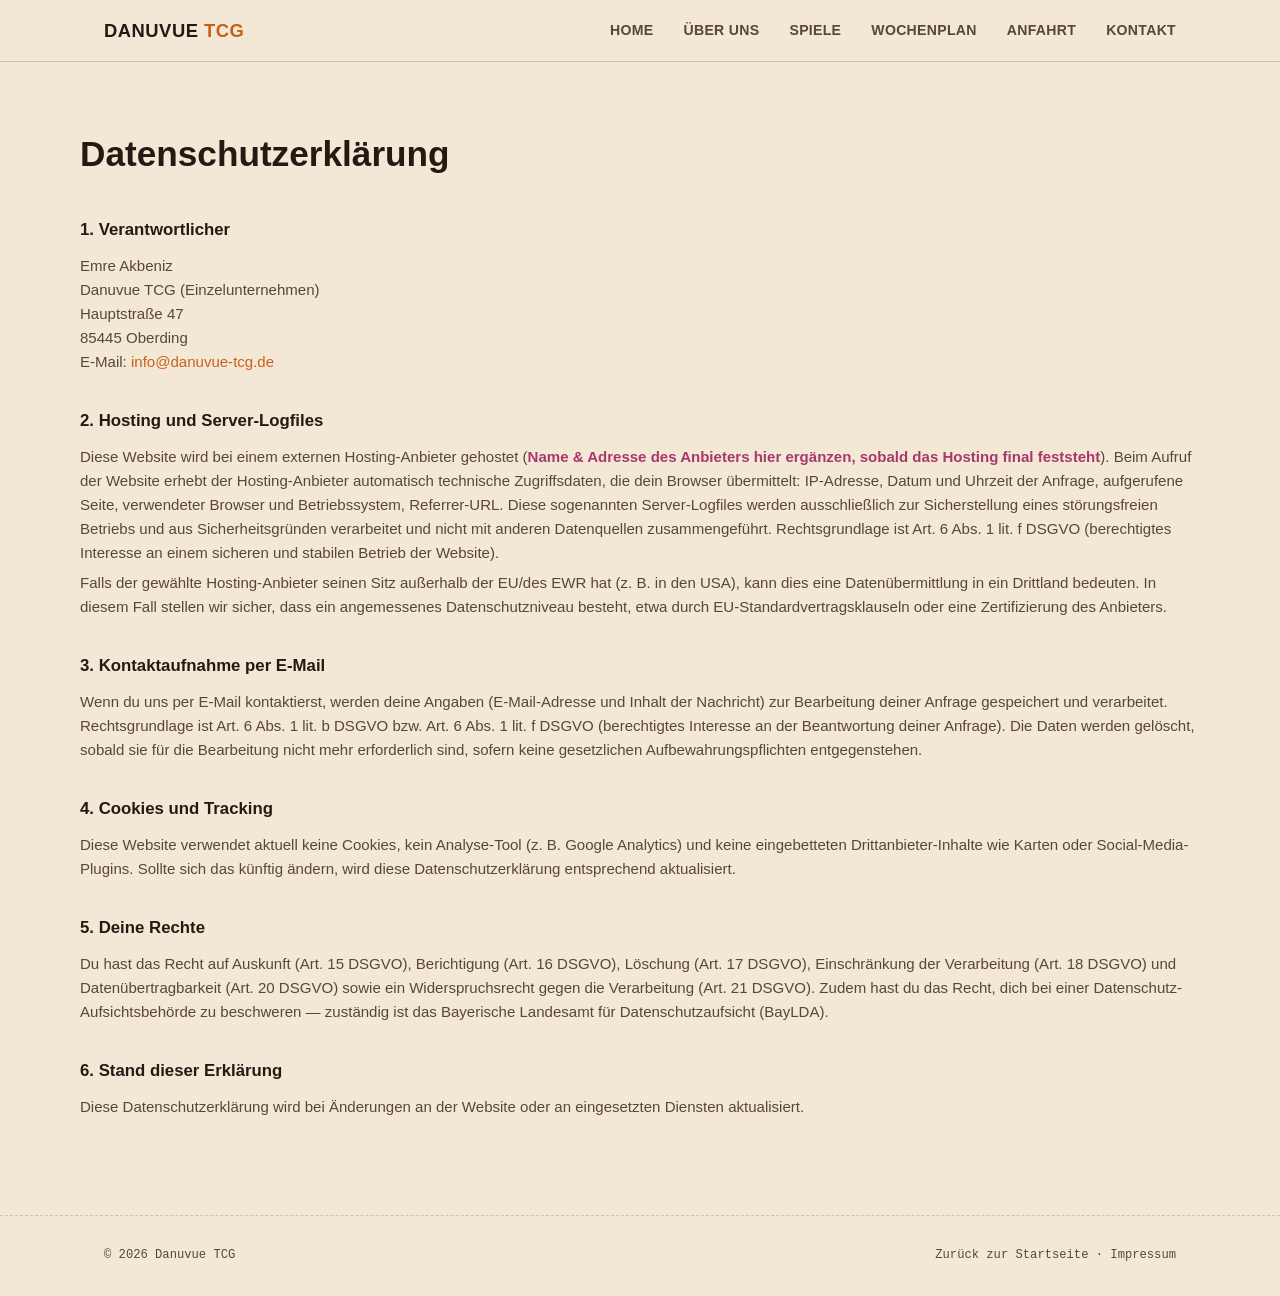
==== datenschutz.html @ 93c1543a "Add Datenschutzerklärung page and extend Impressum with liability/copyright sections - New datenschu" ====
<!DOCTYPE html>
<html lang="de">
<head>
<meta charset="UTF-8">
<meta name="viewport" content="width=device-width, initial-scale=1.0">
<title>Datenschutz – Danuvue TCG</title>
<meta name="robots" content="noindex">
<link rel="stylesheet" href="style.css">
</head>
<body>

<header>
  <nav class="nav">
    <a href="index.html" class="logo">Danuvue <span class="accent">TCG</span></a>
    <button class="navtoggle" id="navToggle" aria-label="Menü öffnen" aria-expanded="false">☰</button>
    <div class="navlinks" id="navLinks">
      <a href="index.html#home">Home</a>
      <a href="index.html#about">Über uns</a>
      <a href="index.html#games">Spiele</a>
      <a href="index.html#schedule">Wochenplan</a>
      <a href="index.html#info">Anfahrt</a>
      <a href="index.html#contact">Kontakt</a>
    </div>
  </nav>
</header>

<section class="legal wrap">
  <h1>Datenschutzerklärung</h1>

  <h2>1. Verantwortlicher</h2>
  <p>
    Emre Akbeniz<br>
    Danuvue TCG (Einzelunternehmen)<br>
    Hauptstraße 47<br>
    85445 Oberding<br>
    E-Mail: <a href="mailto:info@danuvue-tcg.de">info@danuvue-tcg.de</a>
  </p>

  <h2>2. Hosting und Server-Logfiles</h2>
  <p>Diese Website wird bei einem externen Hosting-Anbieter gehostet (<span class="todo">Name &amp; Adresse des Anbieters hier ergänzen, sobald das Hosting final feststeht</span>). Beim Aufruf der Website erhebt der Hosting-Anbieter automatisch technische Zugriffsdaten, die dein Browser übermittelt: IP-Adresse, Datum und Uhrzeit der Anfrage, aufgerufene Seite, verwendeter Browser und Betriebssystem, Referrer-URL. Diese sogenannten Server-Logfiles werden ausschließlich zur Sicherstellung eines störungsfreien Betriebs und aus Sicherheitsgründen verarbeitet und nicht mit anderen Datenquellen zusammengeführt. Rechtsgrundlage ist Art. 6 Abs. 1 lit. f DSGVO (berechtigtes Interesse an einem sicheren und stabilen Betrieb der Website).</p>
  <p>Falls der gewählte Hosting-Anbieter seinen Sitz außerhalb der EU/des EWR hat (z. B. in den USA), kann dies eine Datenübermittlung in ein Drittland bedeuten. In diesem Fall stellen wir sicher, dass ein angemessenes Datenschutzniveau besteht, etwa durch EU-Standardvertragsklauseln oder eine Zertifizierung des Anbieters.</p>

  <h2>3. Kontaktaufnahme per E-Mail</h2>
  <p>Wenn du uns per E-Mail kontaktierst, werden deine Angaben (E-Mail-Adresse und Inhalt der Nachricht) zur Bearbeitung deiner Anfrage gespeichert und verarbeitet. Rechtsgrundlage ist Art. 6 Abs. 1 lit. b DSGVO bzw. Art. 6 Abs. 1 lit. f DSGVO (berechtigtes Interesse an der Beantwortung deiner Anfrage). Die Daten werden gelöscht, sobald sie für die Bearbeitung nicht mehr erforderlich sind, sofern keine gesetzlichen Aufbewahrungspflichten entgegenstehen.</p>

  <h2>4. Cookies und Tracking</h2>
  <p>Diese Website verwendet aktuell keine Cookies, kein Analyse-Tool (z. B. Google Analytics) und keine eingebetteten Drittanbieter-Inhalte wie Karten oder Social-Media-Plugins. Sollte sich das künftig ändern, wird diese Datenschutzerklärung entsprechend aktualisiert.</p>

  <h2>5. Deine Rechte</h2>
  <p>Du hast das Recht auf Auskunft (Art. 15 DSGVO), Berichtigung (Art. 16 DSGVO), Löschung (Art. 17 DSGVO), Einschränkung der Verarbeitung (Art. 18 DSGVO) und Datenübertragbarkeit (Art. 20 DSGVO) sowie ein Widerspruchsrecht gegen die Verarbeitung (Art. 21 DSGVO). Zudem hast du das Recht, dich bei einer Datenschutz-Aufsichtsbehörde zu beschweren — zuständig ist das Bayerische Landesamt für Datenschutzaufsicht (BayLDA).</p>

  <h2>6. Stand dieser Erklärung</h2>
  <p>Diese Datenschutzerklärung wird bei Änderungen an der Website oder an eingesetzten Diensten aktualisiert.</p>
</section>

<footer>
  <div class="wrap">
    <span>© 2026 Danuvue TCG</span>
    <span><a href="index.html">Zurück zur Startseite</a> · <a href="impressum.html">Impressum</a></span>
  </div>
</footer>

<script>
  document.getElementById('navToggle').addEventListener('click', function () {
    var open = document.getElementById('navLinks').classList.toggle('open');
    this.setAttribute('aria-expanded', open);
  });
</script>

</body>
</html>
---- style.css ----
/* ---------- Tokens ---------- */
  :root {
    --ink: #241a13;
    --ink-soft: #5a4636;
    --paper: #f3e8d6;
    --paper-2: #e9dabc;
    --line: #d5c1a0;
    --amber: #c9601a;
    --magenta: #a8386b;
    --gold: #93711f;
    --shadow: 0 1px 2px rgba(36,26,19,0.08);

    --c-lorcana: #7a54ab;
    --c-gundam: #4f6b7a;
    --c-yugioh: #b8481f;
    --c-onepiece: #a02f2f;
    --c-magic: #326b4c;
    --c-riftbound: #a3791f;
  }
  @media (prefers-color-scheme: dark) {
    :root {
      --ink: #f1e4cd;
      --ink-soft: #c3ac8b;
      --paper: #17110b;
      --paper-2: #221a11;
      --line: #3d2e1e;
      --amber: #ff8a3d;
      --magenta: #ea6fa1;
      --gold: #e2b458;
      --shadow: 0 2px 10px rgba(0,0,0,0.35);
    }
  }
  :root[data-theme="dark"] {
    --ink: #f1e4cd; --ink-soft: #c3ac8b; --paper: #17110b; --paper-2: #221a11;
    --line: #3d2e1e; --amber: #ff8a3d; --magenta: #ea6fa1; --gold: #e2b458;
    --shadow: 0 2px 10px rgba(0,0,0,0.35);
  }
  :root[data-theme="light"] {
    --ink: #241a13; --ink-soft: #5a4636; --paper: #f3e8d6; --paper-2: #e9dabc;
    --line: #d5c1a0; --amber: #c9601a; --magenta: #a8386b; --gold: #93711f;
    --shadow: 0 1px 2px rgba(36,26,19,0.08);
  }

  * { box-sizing: border-box; margin: 0; padding: 0; }
  html { scroll-behavior: smooth; }
  @media (prefers-reduced-motion: reduce) {
    html { scroll-behavior: auto; }
    * { animation-duration: 0.001ms !important; transition-duration: 0.001ms !important; }
  }
  body {
    background: var(--paper);
    color: var(--ink);
    font-family: -apple-system, BlinkMacSystemFont, "Segoe UI", Roboto, sans-serif;
    line-height: 1.6;
  }
  a { color: inherit; text-decoration: none; }
  img { max-width: 100%; display: block; }
  :focus-visible { outline: 2px solid var(--amber); outline-offset: 3px; }

  .mono { font-family: ui-monospace, "SF Mono", Menlo, Consolas, monospace; font-variant-numeric: tabular-nums; }
  .wrap { max-width: 1120px; margin: 0 auto; padding: 0 24px; }

  /* ---------- Header ---------- */
  header {
    position: sticky; top: 0; z-index: 50;
    background: color-mix(in srgb, var(--paper) 88%, transparent);
    backdrop-filter: blur(10px);
    border-bottom: 1px solid var(--line);
  }
  .nav {
    display: flex; align-items: center; justify-content: space-between;
    padding: 16px 24px; max-width: 1120px; margin: 0 auto;
  }
  .logo {
    font-weight: 800; font-size: 1.15rem; letter-spacing: 0.5px; text-transform: uppercase;
  }
  .logo .accent { color: var(--amber); }
  .navlinks { display: flex; gap: 30px; font-size: 0.88rem; font-weight: 600; letter-spacing: 0.3px; text-transform: uppercase; }
  .navlinks a { color: var(--ink-soft); transition: color .2s; }
  .navlinks a:hover { color: var(--amber); }
  .navtoggle { display: none; background: none; border: 1px solid var(--line); border-radius: 6px; color: var(--ink); font-size: 1.2rem; cursor: pointer; padding: 6px 10px; }

  @media (max-width: 760px) {
    .navlinks {
      position: absolute; top: 100%; left: 0; right: 0;
      flex-direction: column; gap: 0;
      background: var(--paper);
      border-bottom: 1px solid var(--line);
      max-height: 0; overflow: hidden; transition: max-height .3s ease;
    }
    .navlinks.open { max-height: 400px; }
    .navlinks a { padding: 14px 24px; border-top: 1px solid var(--line); }
    .navtoggle { display: block; }
  }

  /* ---------- Hero: neon shop sign ---------- */
  .hero {
    background: var(--ink);
    color: var(--paper);
    position: relative;
    overflow: hidden;
    padding: 110px 24px 90px;
    text-align: center;
  }
  .hero::before {
    content: "";
    position: absolute; inset: 0;
    background:
      radial-gradient(ellipse 60% 45% at 50% 8%, color-mix(in srgb, var(--amber) 30%, transparent), transparent 70%),
      radial-gradient(ellipse 40% 30% at 85% 90%, color-mix(in srgb, var(--magenta) 22%, transparent), transparent 70%);
    pointer-events: none;
  }
  .hero-inner { position: relative; }
  .hero .eyebrow {
    display: inline-block; font-family: ui-monospace, monospace; font-size: 0.75rem;
    letter-spacing: 3px; text-transform: uppercase; color: color-mix(in srgb, var(--paper) 55%, transparent);
    margin-bottom: 26px;
  }
  .marquee {
    font-size: clamp(3rem, 11vw, 6.4rem);
    font-weight: 800; letter-spacing: -1px; text-transform: uppercase;
    color: var(--paper);
    text-shadow:
      0 0 14px color-mix(in srgb, var(--amber) 55%, transparent),
      0 0 46px color-mix(in srgb, var(--amber) 30%, transparent);
    line-height: 0.98;
  }
  .marquee .sub {
    display: block; font-size: 0.32em; letter-spacing: 8px; color: var(--amber);
    text-shadow: 0 0 12px color-mix(in srgb, var(--amber) 70%, transparent);
    margin-top: 10px;
  }
  .nameplate {
    display: inline-flex; align-items: center; gap: 10px;
    margin: 34px auto 0; padding: 10px 22px;
    border: 1px solid color-mix(in srgb, var(--gold) 55%, transparent);
    border-radius: 4px;
    background: color-mix(in srgb, var(--paper) 6%, transparent);
    font-family: ui-monospace, monospace; font-size: 0.85rem; letter-spacing: 1px;
    color: color-mix(in srgb, var(--paper) 80%, transparent);
  }
  .hero p.lead {
    max-width: 560px; margin: 30px auto 0;
    color: color-mix(in srgb, var(--paper) 68%, transparent); font-size: 1.05rem;
  }
  .btnrow { display: flex; gap: 14px; justify-content: center; flex-wrap: wrap; margin-top: 36px; }
  .btn {
    padding: 13px 26px; border-radius: 4px; font-weight: 700; font-size: 0.85rem;
    text-transform: uppercase; letter-spacing: 0.6px;
    display: inline-block; transition: transform .15s, box-shadow .15s, opacity .15s;
    border: 1px solid transparent;
  }
  .btn-primary { background: var(--amber); color: #1b0f04; }
  .btn-primary:hover { transform: translateY(-2px); box-shadow: 0 8px 22px color-mix(in srgb, var(--amber) 45%, transparent); }
  .btn-outline { border-color: color-mix(in srgb, var(--paper) 30%, transparent); color: var(--paper); }
  .btn-outline:hover { border-color: var(--amber); color: var(--amber); }

  section { padding: 72px 0; }
  .section-head { margin-bottom: 42px; }
  .section-head .kicker {
    font-family: ui-monospace, monospace; color: var(--amber); font-weight: 600; font-size: 0.78rem;
    text-transform: uppercase; letter-spacing: 2px; margin-bottom: 10px; display: block;
  }
  .section-head h2 { font-size: clamp(1.7rem, 4vw, 2.3rem); font-weight: 800; letter-spacing: -0.3px; text-wrap: balance; }
  .section-head p { color: var(--ink-soft); max-width: 560px; margin-top: 12px; }

  /* ---------- About ---------- */
  .about-text { max-width: 640px; }
  .about-text p { color: var(--ink-soft); margin-bottom: 16px; }
  .about-gallery {
    display: grid; grid-template-columns: repeat(3, 1fr); gap: 26px;
    margin-top: 56px;
  }
  @media (max-width: 640px) { .about-gallery { grid-template-columns: 1fr; max-width: 340px; margin-left: auto; margin-right: auto; } }
  .photo-tile {
    --tilt: 0deg;
    position: relative; aspect-ratio: 3/4; border-radius: 12px; overflow: hidden;
    border: 2px solid var(--gold); background: var(--paper-2);
    box-shadow: var(--shadow);
    transform: rotate(var(--tilt));
    transition: transform .25s ease, box-shadow .25s ease;
  }
  .photo-tile:nth-child(1) { --tilt: -1.5deg; }
  .photo-tile:nth-child(2) { --tilt: 1.5deg; }
  .photo-tile:nth-child(3) { --tilt: -2deg; }
  .photo-tile:hover { transform: rotate(0deg) translateY(-6px); box-shadow: 0 14px 28px color-mix(in srgb, var(--gold) 30%, transparent); }
  .photo-tile img { width: 100%; height: 100%; object-fit: cover; display: block; }
  .photo-tile figcaption {
    position: absolute; left: 0; right: 0; bottom: 0; padding: 9px 12px;
    font-family: ui-monospace, monospace; font-size: 0.7rem; letter-spacing: 0.6px; text-transform: uppercase;
    color: #f3e8d6; background: linear-gradient(to top, rgba(0,0,0,0.65), transparent);
  }
  .stats { display: flex; gap: 36px; margin-top: 30px; flex-wrap: wrap; }
  .stat strong { display: block; font-size: 1.7rem; color: var(--amber); font-family: ui-monospace, monospace; }
  .stat span { color: var(--ink-soft); font-size: 0.8rem; text-transform: uppercase; letter-spacing: 0.5px; }

  /* ---------- Games: set-symbol strip ---------- */
  .games-grid { display: grid; grid-template-columns: repeat(auto-fit, minmax(150px, 1fr)); gap: 1px; background: var(--line); border: 1px solid var(--line); border-radius: 8px; overflow: hidden; }
  .game-card {
    --cc: var(--mark-color, var(--amber));
    padding: 26px 18px; text-align: center;
    background:
      repeating-linear-gradient(45deg, color-mix(in srgb, var(--cc) 13%, transparent) 0 2px, transparent 2px 11px),
      repeating-linear-gradient(-45deg, color-mix(in srgb, var(--cc) 13%, transparent) 0 2px, transparent 2px 11px),
      var(--paper);
    box-shadow: inset 0 0 0 1px color-mix(in srgb, var(--cc) 20%, transparent);
  }
  .game-card .mark {
    width: 34px; height: 34px; margin: 0 auto 12px; border-radius: 50%;
    display: flex; align-items: center; justify-content: center;
    font-family: ui-monospace, monospace; font-weight: 700; font-size: 0.85rem;
    color: var(--paper); background: var(--mark-color, var(--amber));
  }
  .game-card h3 { font-size: 0.92rem; margin-bottom: 4px; }
  .game-card p { color: var(--ink-soft); font-size: 0.78rem; }

  /* ---------- Schedule: cards on the table ---------- */
  .schedule-scroll { overflow-x: auto; padding: 30px 6px 16px; margin: 0 -6px; }
  .schedule {
    display: flex; gap: 22px; min-width: max-content; padding: 0 18px;
  }
  .tcard {
    --gc: var(--amber);
    width: 210px; min-height: 300px;
    background:
      repeating-linear-gradient(45deg, color-mix(in srgb, var(--gc) 8%, transparent) 0 2px, transparent 2px 11px),
      repeating-linear-gradient(-45deg, color-mix(in srgb, var(--gc) 8%, transparent) 0 2px, transparent 2px 11px),
      var(--paper);
    border: 2px solid var(--gc);
    border-radius: 12px;
    padding: 14px;
    display: flex; flex-direction: column;
    box-shadow: var(--shadow);
    transform: rotate(var(--tilt, 0deg));
    transition: transform .25s ease, box-shadow .25s ease;
  }
  .tcard:hover { transform: rotate(0deg) translateY(-6px); box-shadow: 0 14px 28px color-mix(in srgb, var(--gc) 30%, transparent); }
  .tcard:nth-child(odd) { --tilt: -2.5deg; }
  .tcard:nth-child(even) { --tilt: 2deg; }
  .tcard.rest { opacity: 0.6; }
  .tcard-head { display: flex; justify-content: space-between; align-items: flex-start; margin-bottom: 8px; }
  .tcard-day { font-weight: 800; font-size: 1.05rem; line-height: 1.1; }
  .tcard-day small { display: block; font-weight: 500; font-size: 0.68rem; color: var(--ink-soft); text-transform: uppercase; letter-spacing: 0.4px; margin-top: 2px; }
  .tcard-time {
    flex: none; width: 42px; height: 42px; border-radius: 50%;
    background: var(--gc); color: var(--paper);
    display: flex; align-items: center; justify-content: center;
    font-family: ui-monospace, monospace; font-size: 0.62rem; font-weight: 700; text-align: center; line-height: 1.05;
  }
  .tcard-typeline {
    font-family: ui-monospace, monospace; font-size: 0.7rem; text-transform: uppercase; letter-spacing: 0.5px;
    color: var(--gc); border-top: 1px solid var(--line); border-bottom: 1px solid var(--line);
    padding: 6px 0; margin-bottom: 10px;
  }
  .tcard-body { flex: 1; display: flex; flex-direction: column; gap: 10px; }
  .tcard-event .name { font-weight: 700; font-size: 0.92rem; }
  .tcard-event .fmt { color: var(--ink-soft); font-size: 0.78rem; margin-top: 2px; }
  .tcard-rest-txt { color: var(--ink-soft); font-size: 0.85rem; font-style: italic; margin: auto 0; text-align: center; }

  .note {
    margin-top: 8px; padding: 16px 20px; border-radius: 8px;
    background: var(--paper-2); border: 1px solid var(--line); border-left: 3px solid var(--amber);
    color: var(--ink-soft); font-size: 0.88rem;
  }
  .note strong { color: var(--ink); }

  /* ---------- Info ---------- */
  .info-grid { display: grid; grid-template-columns: repeat(3, 1fr); gap: 1px; background: var(--line); border: 1px solid var(--line); border-radius: 8px; overflow: hidden; }
  @media (max-width: 800px) { .info-grid { grid-template-columns: 1fr; } }
  .info-card { background: var(--paper); padding: 28px; }
  .info-card .kicker-sm { font-family: ui-monospace, monospace; font-size: 0.7rem; text-transform: uppercase; letter-spacing: 1.5px; color: var(--amber); margin-bottom: 10px; display: block; }
  .info-card h3 { margin-bottom: 10px; font-size: 1rem; }
  .info-card p, .info-card address { color: var(--ink-soft); font-style: normal; font-size: 0.9rem; }

  /* ---------- Contact ---------- */
  .cta {
    background: var(--ink); color: var(--paper);
    border-radius: 14px; padding: 58px 40px; text-align: center;
  }
  .cta h2 { font-size: clamp(1.5rem, 4vw, 2.1rem); margin-bottom: 12px; }
  .cta p { color: color-mix(in srgb, var(--paper) 65%, transparent); max-width: 480px; margin: 0 auto 26px; }

  /* ---------- Footer: receipt ---------- */
  footer { border-top: 1px dashed var(--line); padding: 30px 0; }
  footer .wrap { display: flex; justify-content: space-between; flex-wrap: wrap; gap: 10px; font-family: ui-monospace, monospace; font-size: 0.76rem; color: var(--ink-soft); }
  footer a:hover { color: var(--amber); }

  /* ---------- Legal pages ---------- */
  .legal { padding: 64px 0 90px; }
  .legal h1 { font-size: clamp(1.7rem, 4vw, 2.2rem); font-weight: 800; margin-bottom: 34px; }
  .legal h2 { font-size: 1.05rem; font-weight: 700; margin: 34px 0 10px; }
  .legal h2:first-of-type { margin-top: 0; }
  .legal p, .legal address { color: var(--ink-soft); font-style: normal; font-size: 0.94rem; margin-bottom: 6px; }
  .legal a { color: var(--amber); }
  .legal a:hover { text-decoration: underline; }
  .legal .todo { color: var(--magenta); font-style: normal; font-weight: 600; }
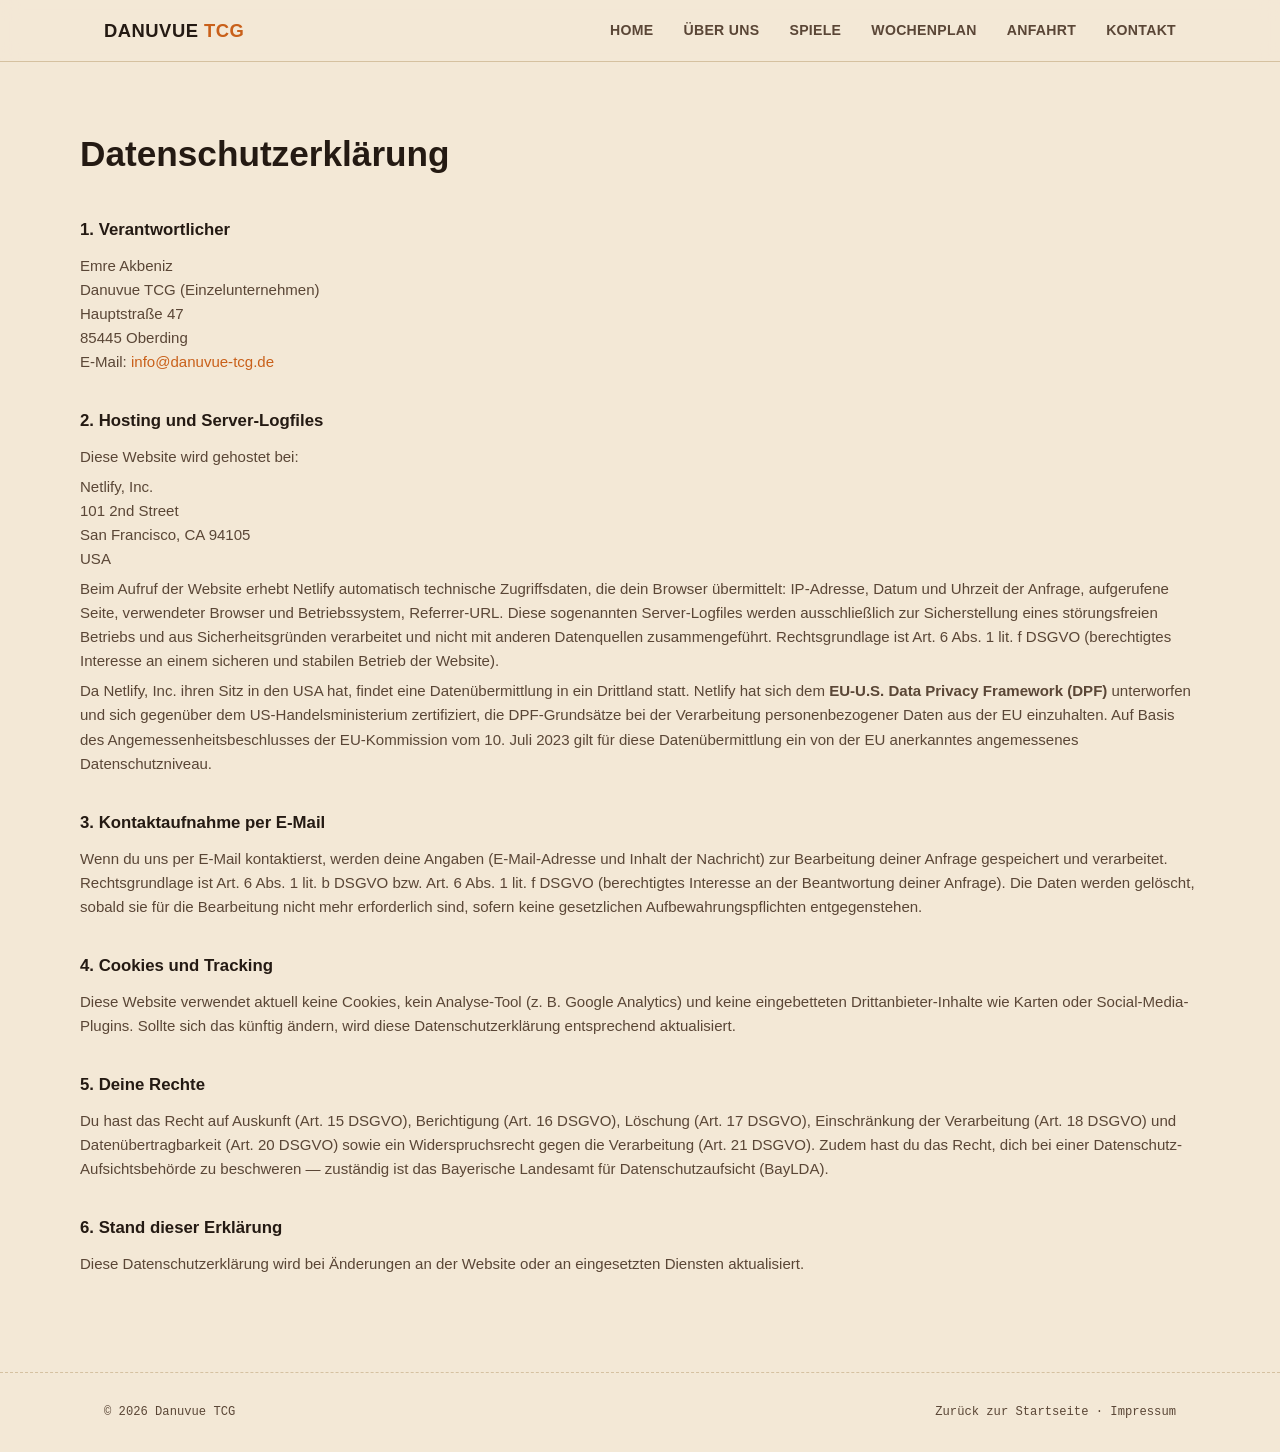
==== commit 9f7a8357: "Fill in Netlify hosting details in Datenschutzerklärung Netlify, Inc. address plus EU-U.S. Data Priv" ====
--- a/datenschutz.html
+++ b/datenschutz.html
@@ -37,8 +37,15 @@
   </p>
 
   <h2>2. Hosting und Server-Logfiles</h2>
-  <p>Diese Website wird bei einem externen Hosting-Anbieter gehostet (<span class="todo">Name &amp; Adresse des Anbieters hier ergänzen, sobald das Hosting final feststeht</span>). Beim Aufruf der Website erhebt der Hosting-Anbieter automatisch technische Zugriffsdaten, die dein Browser übermittelt: IP-Adresse, Datum und Uhrzeit der Anfrage, aufgerufene Seite, verwendeter Browser und Betriebssystem, Referrer-URL. Diese sogenannten Server-Logfiles werden ausschließlich zur Sicherstellung eines störungsfreien Betriebs und aus Sicherheitsgründen verarbeitet und nicht mit anderen Datenquellen zusammengeführt. Rechtsgrundlage ist Art. 6 Abs. 1 lit. f DSGVO (berechtigtes Interesse an einem sicheren und stabilen Betrieb der Website).</p>
-  <p>Falls der gewählte Hosting-Anbieter seinen Sitz außerhalb der EU/des EWR hat (z. B. in den USA), kann dies eine Datenübermittlung in ein Drittland bedeuten. In diesem Fall stellen wir sicher, dass ein angemessenes Datenschutzniveau besteht, etwa durch EU-Standardvertragsklauseln oder eine Zertifizierung des Anbieters.</p>
+  <p>Diese Website wird gehostet bei:</p>
+  <p>
+    Netlify, Inc.<br>
+    101 2nd Street<br>
+    San Francisco, CA 94105<br>
+    USA
+  </p>
+  <p>Beim Aufruf der Website erhebt Netlify automatisch technische Zugriffsdaten, die dein Browser übermittelt: IP-Adresse, Datum und Uhrzeit der Anfrage, aufgerufene Seite, verwendeter Browser und Betriebssystem, Referrer-URL. Diese sogenannten Server-Logfiles werden ausschließlich zur Sicherstellung eines störungsfreien Betriebs und aus Sicherheitsgründen verarbeitet und nicht mit anderen Datenquellen zusammengeführt. Rechtsgrundlage ist Art. 6 Abs. 1 lit. f DSGVO (berechtigtes Interesse an einem sicheren und stabilen Betrieb der Website).</p>
+  <p>Da Netlify, Inc. ihren Sitz in den USA hat, findet eine Datenübermittlung in ein Drittland statt. Netlify hat sich dem <strong>EU-U.S. Data Privacy Framework (DPF)</strong> unterworfen und sich gegenüber dem US-Handelsministerium zertifiziert, die DPF-Grundsätze bei der Verarbeitung personenbezogener Daten aus der EU einzuhalten. Auf Basis des Angemessenheitsbeschlusses der EU-Kommission vom 10. Juli 2023 gilt für diese Datenübermittlung ein von der EU anerkanntes angemessenes Datenschutzniveau.</p>
 
   <h2>3. Kontaktaufnahme per E-Mail</h2>
   <p>Wenn du uns per E-Mail kontaktierst, werden deine Angaben (E-Mail-Adresse und Inhalt der Nachricht) zur Bearbeitung deiner Anfrage gespeichert und verarbeitet. Rechtsgrundlage ist Art. 6 Abs. 1 lit. b DSGVO bzw. Art. 6 Abs. 1 lit. f DSGVO (berechtigtes Interesse an der Beantwortung deiner Anfrage). Die Daten werden gelöscht, sobald sie für die Bearbeitung nicht mehr erforderlich sind, sofern keine gesetzlichen Aufbewahrungspflichten entgegenstehen.</p>
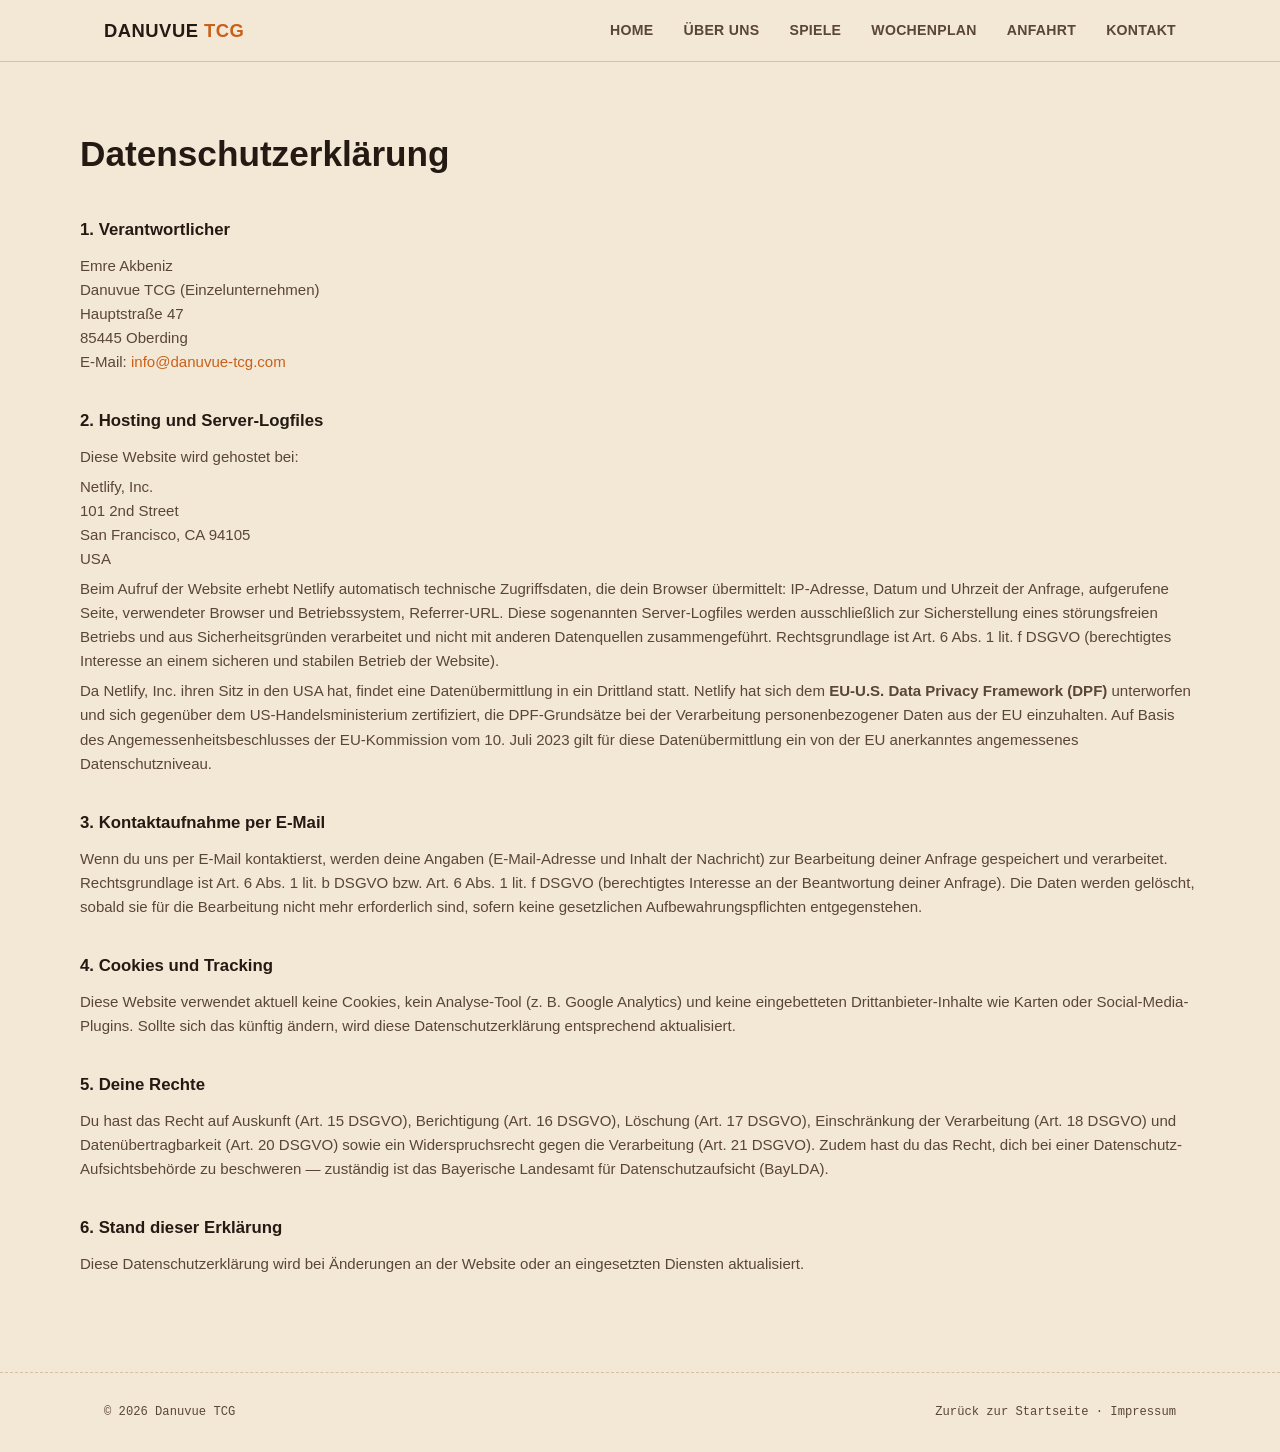
==== commit df43fffe: "Switch contact email from .de to info@danuvue-tcg.com" ====
--- a/datenschutz.html
+++ b/datenschutz.html
@@ -33,7 +33,7 @@
     Danuvue TCG (Einzelunternehmen)<br>
     Hauptstraße 47<br>
     85445 Oberding<br>
-    E-Mail: <a href="mailto:info@danuvue-tcg.de">info@danuvue-tcg.de</a>
+    E-Mail: <a href="mailto:info@danuvue-tcg.com">info@danuvue-tcg.com</a>
   </p>
 
   <h2>2. Hosting und Server-Logfiles</h2>
